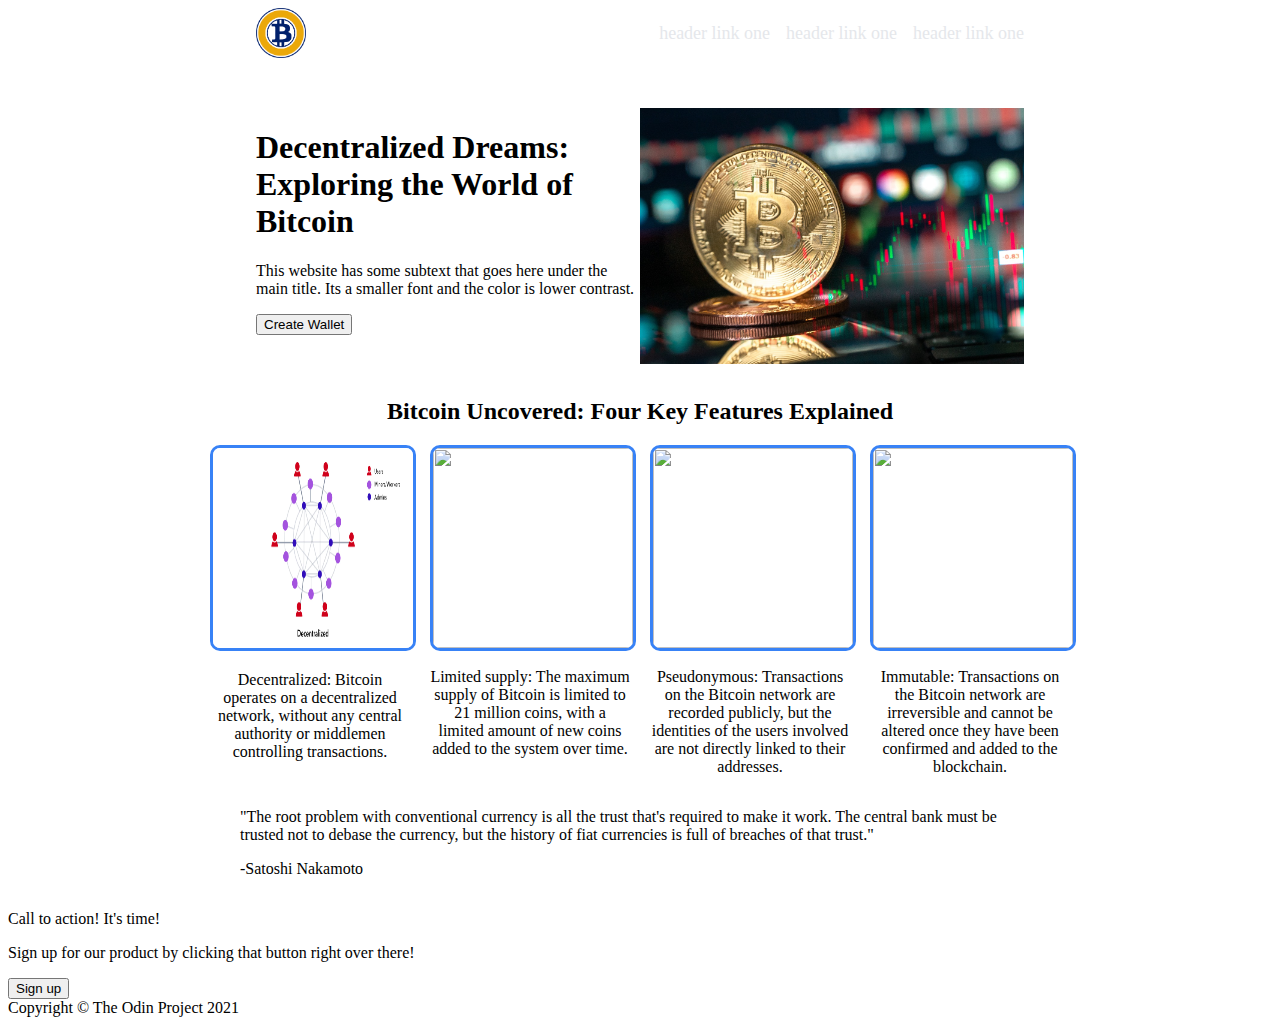
==== index.html @ c7ad46a2 "completing html and css for top -> -> -> -> project : landing Page" ====
<!DOCTYPE html>
<!DOCTYPE html>
<html lang="en">
  <head>
    <meta charset="UTF-8" />
    <meta http-equiv="X-UA-Compatible" content="IE=edge" />
    <meta name="viewport" content="width=device-width, initial-scale=1.0" />
    <title>Document</title>
    <link rel="stylesheet" href="css/styles.css" />
  </head>
  <body>
    <div class="hero">
      <div class="header-title">
        <img
          class="header-logo"
          src="img/Bitcoin_logo_gold.png"
          alt="bitcoin logo"
        />
        <ul>
          <li><a href="https://www.theodinproject.com/">header link one</a></li>
          <li><a href="https://www.theodinproject.com/">header link one</a></li>
          <li><a href="https://www.theodinproject.com/">header link one</a></li>
        </ul>
      </div>

      <div class="hero-content">
        <div class="hero-content-left">
          <h1>Decentralized Dreams: Exploring the World of Bitcoin</h1>

          <p>
            This website has some subtext that goes here under the main title.
            Its a smaller font and the color is lower contrast.
          </p>
          <button>Create Wallet</button>
        </div>
        <div class="hero-content-right">
          <img
            class="hero-content-image"
            src="img/money-6990721_1280.jpg"
            alt="image of physical bitcoin with stock candles graphics in background"
          />
        </div>
      </div>
    </div>

    <div class="content-one">
      <h2>Bitcoin Uncovered: Four Key Features Explained</h2>

      <div class="four-squares-container">
        <div class="square">
          <img
            class="square-pic"
            src="img/decentral.jpg"
            alt="image of many dots connected by lines"
          />
          <p>
            Decentralized: Bitcoin operates on a decentralized network, without
            any central authority or middlemen controlling transactions.
          </p>
        </div>

        <div class="square">
          <img class="square-pic" src="" alt="" />
          <p>
            Limited supply: The maximum supply of Bitcoin is limited to 21
            million coins, with a limited amount of new coins added to the
            system over time.
          </p>
        </div>

        <div class="square">
          <img class="square-pic" src="" alt="" />
          <p>
            Pseudonymous: Transactions on the Bitcoin network are recorded
            publicly, but the identities of the users involved are not directly
            linked to their addresses.
          </p>
        </div>

        <div class="square">
          <img class="square-pic" src="" alt="" />
          <p>
            Immutable: Transactions on the Bitcoin network are irreversible and
            cannot be altered once they have been confirmed and added to the
            blockchain.
          </p>
        </div>
      </div>
    </div>

    <div class="content-two">
      <p>
        "The root problem with conventional currency is all the trust that's
        required to make it work. The central bank must be trusted not to debase
        the currency, but the history of fiat currencies is full of breaches of
        that trust."
      </p>
      <p>-Satoshi Nakamoto</p>
    </div>

    <div class="content-three">
      <div class="left-text">
        <p>Call to action! It's time!</p>
        <p>Sign up for our product by clicking that button right over there!</p>
      </div>

      <div class="right-button">
        <button>Sign up</button>
      </div>
    </div>

    <div class="footer">Copyright © The Odin Project 2021</div>
  </body>
</html>
---- css/styles.css ----
body {
  display: flex;
  flex-direction: column;
}

.hero {
  margin-left: auto;
  margin-right: auto;
}
.header-title {
  display: flex;
  justify-content: space-between;
  align-items: center;
  margin-bottom: 50px;
}

.header-logo {
  height: 50px;
}

ul {
  display: flex;
  padding: 0px;
  margin: 0px;
  list-style: none;
  gap: 16px;
}

a {
  text-decoration: none;
  color: #e5e7eb;
  font-size: 18px;
}

.hero-content {
  display: flex;
  justify-content: space-between;
  flex-wrap: wrap;
}

.hero-content-left,
.hero-content-right {
  flex: 1;
  min-width: 300px;
  width: 30vw;
}

.hero-content-image {
  width: 100%;
}

.content-one {
  margin-left: auto;
  margin-right: auto;
}

h2 {
  text-align: center;
  margin-top: 30px;
}

.four-squares-container {
  display: flex;
  justify-content: space-around;
  flex-wrap: wrap;
  row-gap: 20px;
  column-gap: 20px;
}

.square {
  justify-content: center;
  width: 200px;
  text-align: center;
}

.square-pic {
  border: 3px solid #3882f6;
  border-radius: 10px;
  width: 200px;
  height: 200px;
}

.content-two {
  margin-left: auto;
  margin-right: auto;
}

.content-two p {
  max-width: 800px;
}
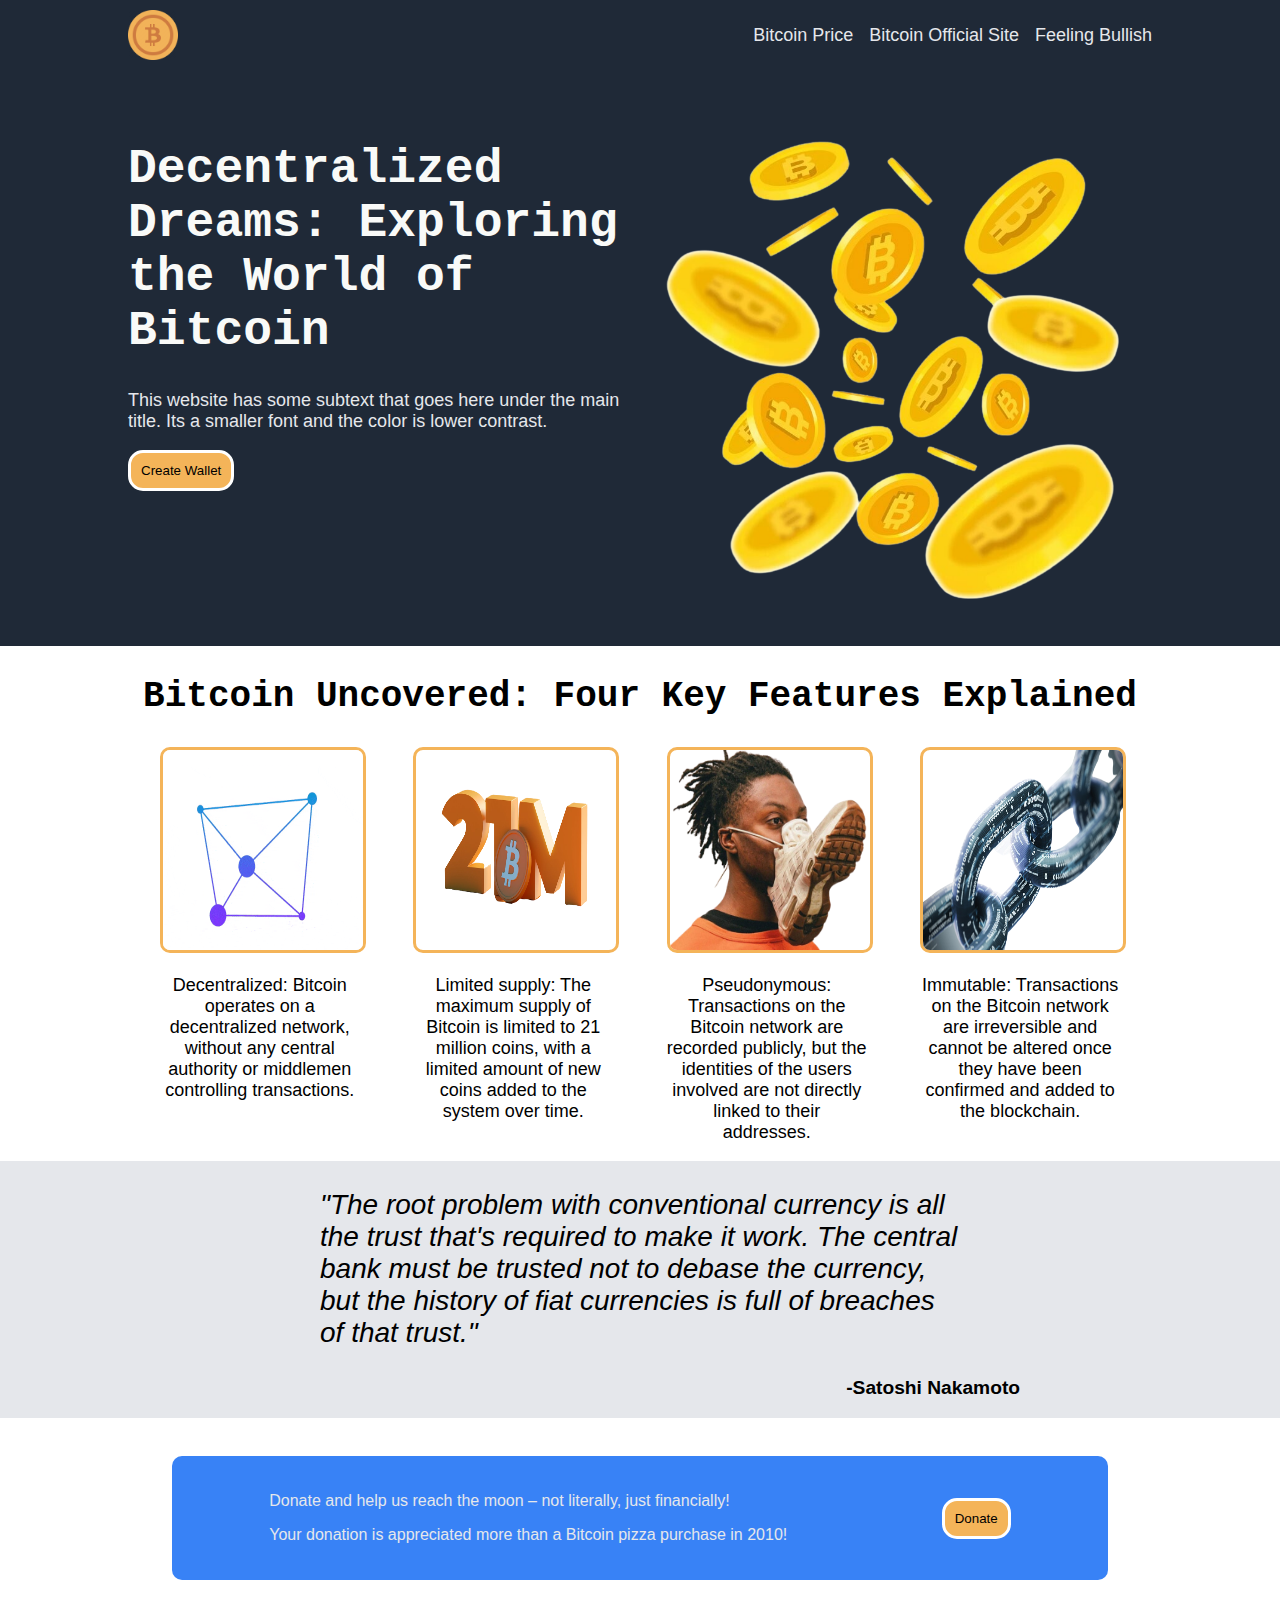
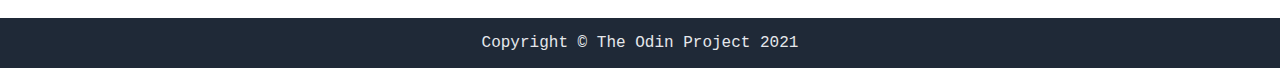
==== commit 9bed9e36: "completed project landing page 4 the odin project" ====
--- a/index.html
+++ b/index.html
@@ -9,36 +9,62 @@
     <link rel="stylesheet" href="css/styles.css" />
   </head>
   <body>
-    <div class="hero">
-      <div class="header-title">
-        <img
-          class="header-logo"
-          src="img/Bitcoin_logo_gold.png"
-          alt="bitcoin logo"
-        />
-        <ul>
-          <li><a href="https://www.theodinproject.com/">header link one</a></li>
-          <li><a href="https://www.theodinproject.com/">header link one</a></li>
-          <li><a href="https://www.theodinproject.com/">header link one</a></li>
-        </ul>
-      </div>
+    <div class="background-hero">
+      <div class="hero">
+        <div class="header-title">
+          <img
+            class="header-logo"
+            src="img/btc-logo-cartoon.png"
+            alt="bitcoin logo"
+          />
+          <ul>
+            <li>
+              <a
+                href="https://www.bing.com/search?pglt=513&PC=U474&q=price+of+bitcoin&FORM=ANNTA1"
+                target="_blank"
+                rel="noopener"
+                >Bitcoin Price</a
+              >
+            </li>
+            <li>
+              <a href="https://bitcoin.org/en/" target="_blank" rel="noopener"
+                >Bitcoin Official Site</a
+              >
+            </li>
+            <li>
+              <a
+                href="https://www.youtube.com/watch?v=YHjYt6Jm5j8"
+                target="_blank"
+                rel="noopener"
+                >Feeling Bullish</a
+              >
+            </li>
+          </ul>
+        </div>
 
-      <div class="hero-content">
-        <div class="hero-content-left">
-          <h1>Decentralized Dreams: Exploring the World of Bitcoin</h1>
+        <div class="hero-content">
+          <div class="hero-main-text-container">
+            <h1>Decentralized Dreams: Exploring the World of Bitcoin</h1>
 
-          <p>
-            This website has some subtext that goes here under the main title.
-            Its a smaller font and the color is lower contrast.
-          </p>
-          <button>Create Wallet</button>
-        </div>
-        <div class="hero-content-right">
-          <img
-            class="hero-content-image"
-            src="img/money-6990721_1280.jpg"
-            alt="image of physical bitcoin with stock candles graphics in background"
-          />
+            <p class="hero-secondary-text">
+              This website has some subtext that goes here under the main title.
+              Its a smaller font and the color is lower contrast.
+            </p>
+            <a
+              href="https://www.bitaddress.org/bitaddress.org-v3.3.0-SHA256-dec17c07685e1870960903d8f58090475b25af946fe95a734f88408cef4aa194.html"
+              target="_blank"
+              rel="noopener"
+            >
+              <button>Create Wallet</button>
+            </a>
+          </div>
+          <div class="hero-image-container">
+            <img
+              class="hero-image"
+              src="img/bitcoins-falling.png"
+              alt="image of physical bitcoin with stock candles graphics in background"
+            />
+          </div>
         </div>
       </div>
     </div>
@@ -50,8 +76,8 @@
         <div class="square">
           <img
             class="square-pic"
-            src="img/decentral.jpg"
-            alt="image of many dots connected by lines"
+            src="img/decentral.gif"
+            alt="image of many decentralized dots connected by lines"
           />
           <p>
             Decentralized: Bitcoin operates on a decentralized network, without
@@ -60,7 +86,11 @@
         </div>
 
         <div class="square">
-          <img class="square-pic" src="" alt="" />
+          <img
+            class="square-pic"
+            src="img/21million-btc.png"
+            alt="image of bitcoin logo with the number 21 million in the background"
+          />
           <p>
             Limited supply: The maximum supply of Bitcoin is limited to 21
             million coins, with a limited amount of new coins added to the
@@ -69,7 +99,11 @@
         </div>
 
         <div class="square">
-          <img class="square-pic" src="" alt="" />
+          <img
+            class="square-pic"
+            src="img/pseudonymous.png"
+            alt="image of man using shoe as mask"
+          />
           <p>
             Pseudonymous: Transactions on the Bitcoin network are recorded
             publicly, but the identities of the users involved are not directly
@@ -78,7 +112,11 @@
         </div>
 
         <div class="square">
-          <img class="square-pic" src="" alt="" />
+          <img
+            class="square-pic"
+            src="img/digital-chain.png"
+            alt="image of digital chain"
+          />
           <p>
             Immutable: Transactions on the Bitcoin network are irreversible and
             cannot be altered once they have been confirmed and added to the
@@ -88,27 +126,40 @@
       </div>
     </div>
 
-    <div class="content-two">
-      <p>
-        "The root problem with conventional currency is all the trust that's
-        required to make it work. The central bank must be trusted not to debase
-        the currency, but the history of fiat currencies is full of breaches of
-        that trust."
-      </p>
-      <p>-Satoshi Nakamoto</p>
+    <div class="content-two-background">
+      <div class="content-two">
+        <p class="quote">
+          "The root problem with conventional currency is all the trust that's
+          required to make it work. The central bank must be trusted not to
+          debase the currency, but the history of fiat currencies is full of
+          breaches of that trust."
+        </p>
+        <p class="quoter">-Satoshi Nakamoto</p>
+      </div>
     </div>
 
     <div class="content-three">
-      <div class="left-text">
-        <p>Call to action! It's time!</p>
-        <p>Sign up for our product by clicking that button right over there!</p>
-      </div>
+      <div class="content-container">
+        <div class="left-text">
+          <p>
+            Donate and help us reach the moon – not literally, just financially!
+          </p>
+          <p>
+            Your donation is appreciated more than a Bitcoin pizza purchase in
+            2010!
+          </p>
+        </div>
 
-      <div class="right-button">
-        <button>Sign up</button>
+        <div class="right-button">
+          <a href="/pages/mywallet.html" target="_blank" rel="noopener">
+            <button>Donate</button>
+          </a>
+        </div>
       </div>
     </div>
 
-    <div class="footer">Copyright © The Odin Project 2021</div>
+    <div class="footer">
+      <p class="copyright">Copyright © The Odin Project 2021</p>
+    </div>
   </body>
 </html>
--- a/css/styles.css
+++ b/css/styles.css
@@ -1,17 +1,28 @@
 body {
   display: flex;
   flex-direction: column;
+  margin: 0px;
+  padding: 0px;
+  box-sizing: border-box;
+  font-family: Arial, Helvetica, sans-serif;
+}
+
+.background-hero {
+  background-color: #1f2937;
 }
 
 .hero {
-  margin-left: auto;
-  margin-right: auto;
+  padding-left: 10%;
+  padding-right: 10%;
+  padding-bottom: 20px;
 }
+
 .header-title {
   display: flex;
   justify-content: space-between;
   align-items: center;
   margin-bottom: 50px;
+  padding-top: 10px;
 }
 
 .header-logo {
@@ -38,14 +49,32 @@
   flex-wrap: wrap;
 }
 
-.hero-content-left,
-.hero-content-right {
+.hero-main-text-container,
+.hero-image-container {
   flex: 1;
   min-width: 300px;
-  width: 30vw;
 }
 
-.hero-content-image {
+h1 {
+  font-size: 48px;
+  font-weight: 800;
+  color: #f9faf8;
+  font-family: "Courier New", Courier, monospace;
+}
+
+.hero-secondary-text {
+  color: #e5e7eb;
+  font-size: 18px;
+}
+
+button {
+  background-color: #f4b459;
+  padding: 10px;
+  border-radius: 15px;
+  border: solid white 3px;
+}
+
+.hero-image {
   width: 100%;
 }
 
@@ -57,6 +86,8 @@
 h2 {
   text-align: center;
   margin-top: 30px;
+  font-family: "Courier New", Courier, monospace;
+  font-size: 36px;
 }
 
 .four-squares-container {
@@ -74,10 +105,19 @@
 }
 
 .square-pic {
-  border: 3px solid #3882f6;
+  border: 3px solid #f4b459;
   border-radius: 10px;
   width: 200px;
   height: 200px;
+}
+
+.square p {
+  font-size: large;
+}
+
+.content-two-background {
+  background-color: #e5e7eb;
+  display: flex;
 }
 
 .content-two {
@@ -88,3 +128,59 @@
 .content-two p {
   max-width: 800px;
 }
+
+.content-three {
+  display: flex;
+  min-height: 200px;
+}
+
+.content-container {
+  display: flex;
+  justify-content: space-around;
+  width: 70vw;
+  margin: auto;
+  background-color: #3882f6;
+  border-radius: 10px;
+  padding: 20px;
+  align-items: center;
+}
+
+.left-text {
+  color: #e5e7eb;
+}
+
+.quote {
+  font-style: italic;
+  padding-left: 10%;
+  padding-right: 10%;
+  font-size: 28px;
+}
+
+.quoter {
+  display: flex;
+  justify-content: right;
+  margin-right: 20px;
+  font-size: larger;
+  font-weight: 900;
+}
+
+.footer {
+  display: flex;
+  justify-content: center;
+  background-color: #1f2937;
+  color: #e5e7eb;
+}
+
+.copyright {
+  font-family: "Courier New", Courier, monospace;
+}
+
+.mywallet-background {
+  background-color: #111113;
+  margin-top: 5%;
+}
+
+.mywallet-background h1 {
+  text-align: center;
+  margin-bottom: 5%;
+}
